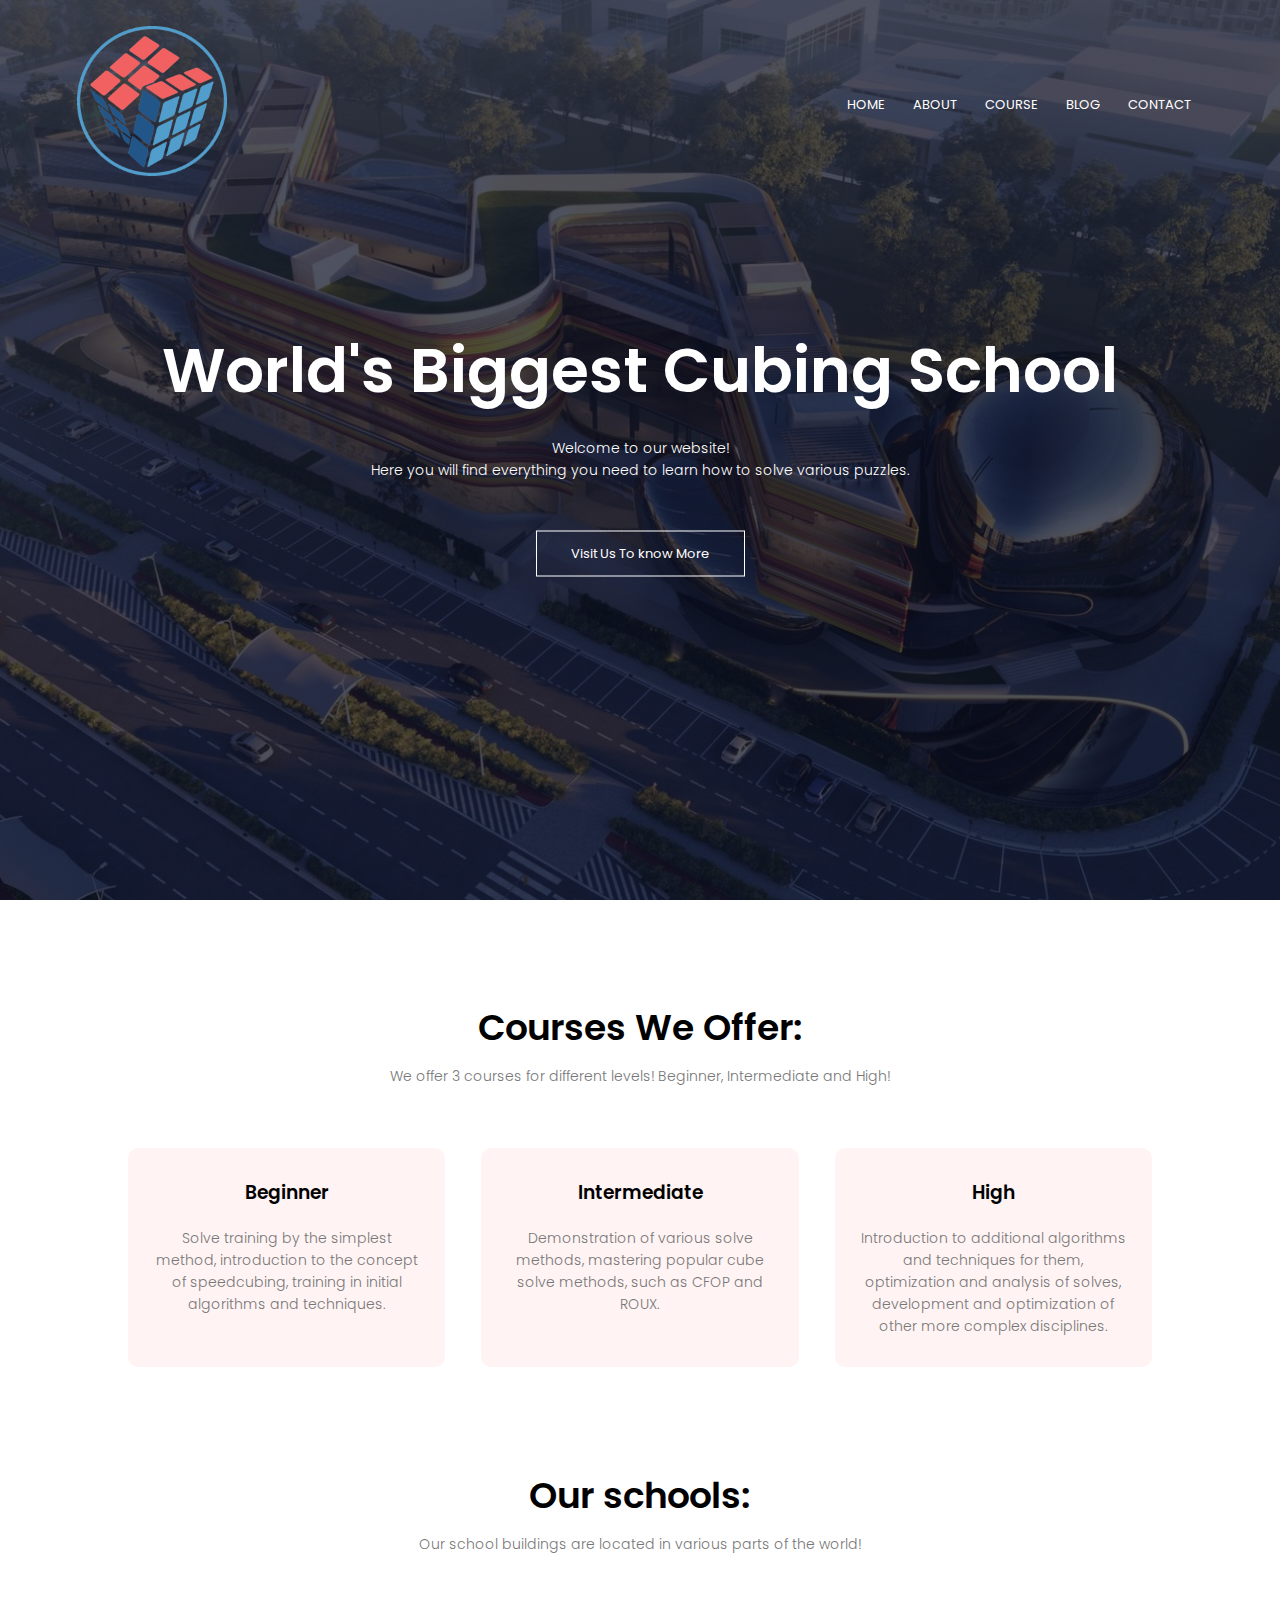
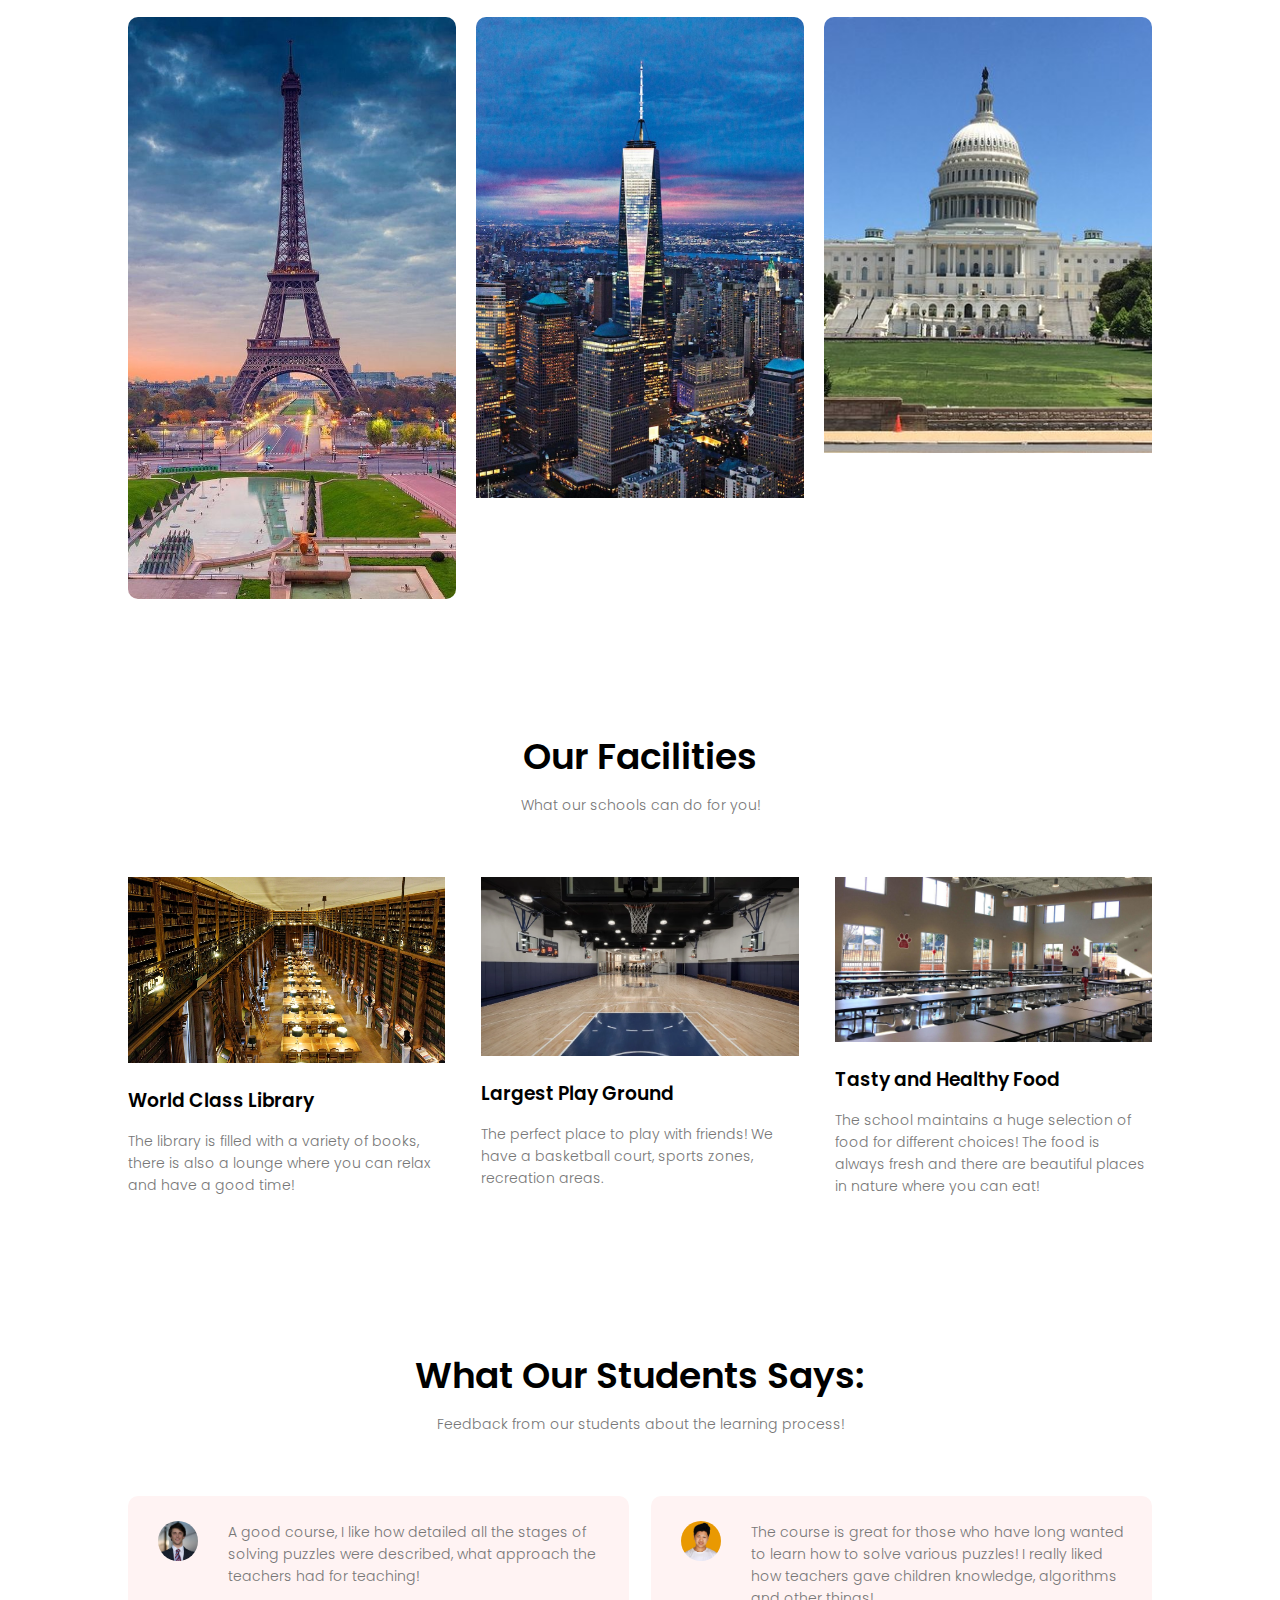
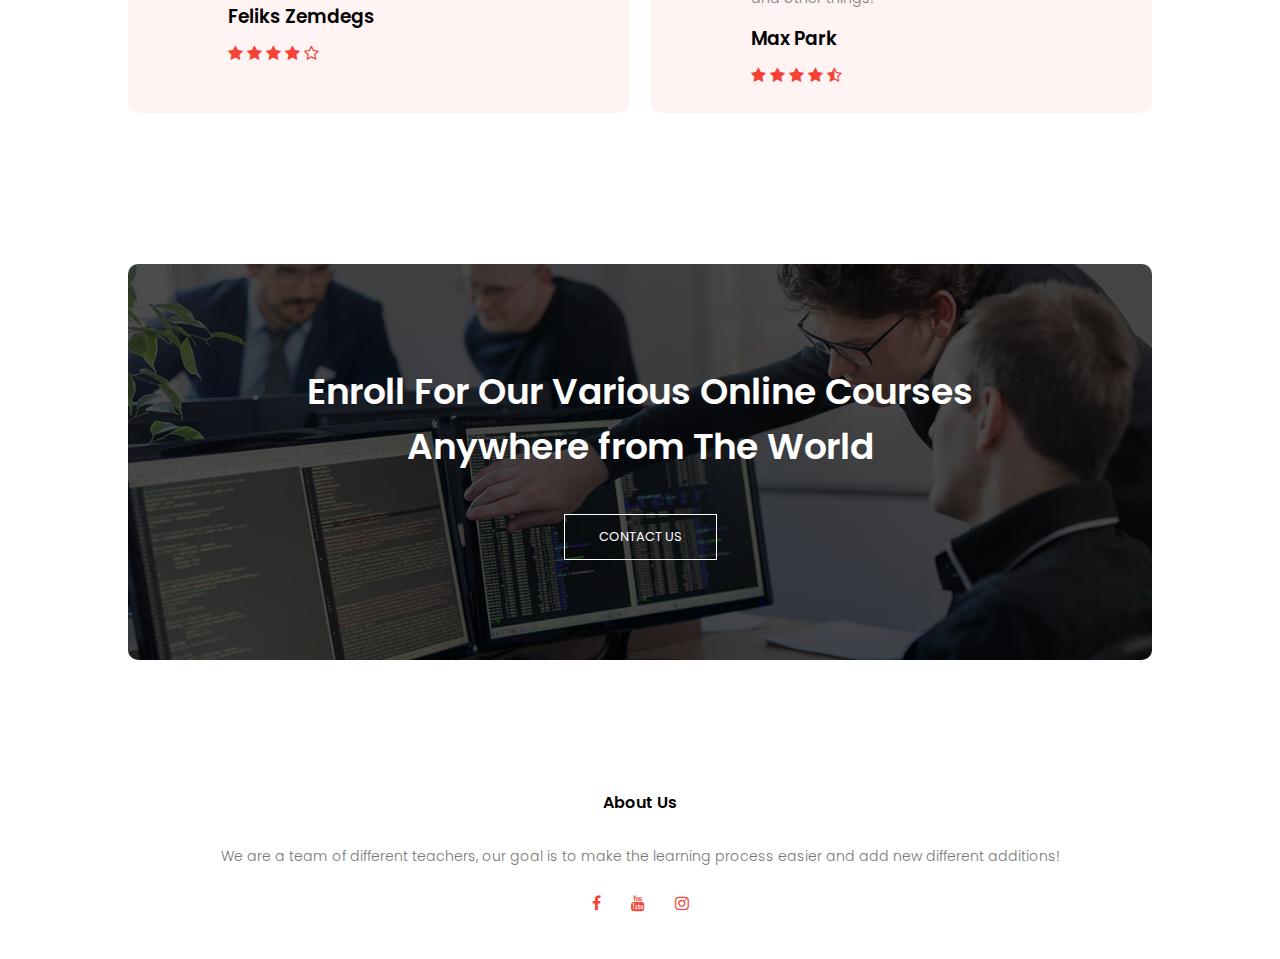
==== index.html @ b86185fc "A" ====
<!DOCTYPE html>
<html lang="en">
<head>
	<meta charset="UTF-8">
	<meta name="viewport" content="width=device-width, initial-scale=1.0">
	<title>Cubing school beta</title>
	<link rel="stylesheet" href="style.css">
	<link rel="preconnect" href="https://fonts.googleapis.com">
<link rel="preconnect" href="https://fonts.gstatic.com" crossorigin>
<link href="https://fonts.googleapis.com/css2?family=Poppins:ital,wght@0,100;0,200;0,300;0,400;0,700;1,600&display=swap" rel="stylesheet">
<link rel="stylesheet" href="https://stackpath.bootstrapcdn.com/font-awesome/4.7.0/css/font-awesome.min.css">
</head>
<body>
<section class="header">
	<nav>
		<a href="index.html"><img src="images/logo.png"></a>
		<div class="nav-links" id="navLinks">
			<i class="fa fa-times" onclick="hideMenu()"></i>
			<ul>
				<li><a href="index.html">HOME</a></li>
				<li><a href="about.html">ABOUT</a></li>
				<li><a href="course.html">COURSE</a></li>
				<li><a href="blog.html">BLOG</a></li>
				<li><a href="contact.html">CONTACT</a></li>
			</ul>
		</div>
		<i class="fa fa-bars" onclick="showMenu()"></i>
	</nav>

<div class="text-box">
	<h1>World's Biggest Cubing School</h1>
	<p>Welcome to our website! <br> Here you will find everything you need to learn how to solve various puzzles.</p>
	<a href="https://www.instagram.com/ukrainecuber/" class="hero-btn">Visit Us To know More</a>
</div>

</section>




<!-------course-------->

<section class="course">
	<h1>Courses We Offer:</h1>
	<p>We offer 3 courses for different levels! Beginner, Intermediate and High!</p>

	<div class="row">
		<div class="course-col">
			<h3>Beginner</h3>
			<p>Solve training by the simplest method, introduction to the concept of speedcubing, training in initial algorithms and techniques.</p>
		</div>
		<div class="course-col">
			<h3>Intermediate</h3>
			<p>Demonstration of various solve methods, mastering popular cube solve methods, such as CFOP and ROUX.</p>
		</div>
		<div class="course-col">
			<h3>High</h3>
			<p>Introduction to additional algorithms and techniques for them, optimization and analysis of solves, development and optimization of other more complex disciplines.</p>
		</div>
	</div>


</section>

<!-------- campus -------->

<section class="campus">
	<h1>Our schools:</h1>
	<p>Our school buildings are located in various parts of the world!</p>

	<div class="row">
		<div class="campus-col">
			<img src="images/Paris.jpg">
			<div class="layer">
				<h3>PARIS</h3>
			</div>
		</div>
		<div class="campus-col">
			<img src="images/NY.jpg">
			<div class="layer">
				<h3>NEW YORK</h3>
			</div>
		</div>
		<div class="campus-col">
			<img src="images/Washington.jpg">
			<div class="layer">
				<h3>WASHINGTON</h3>
			</div>
		</div>
	

</section>

<!--------- Facilities ------->

<section class="facilities">
	<h1>Our Facilities</h1>
	<p>What our schools can do for you!</p>

	<div class="row">
		<div class="facilities-col">
			<img src="images/library.jpg">
			<h3>World Class Library</h3>
			<p>The library is filled with a variety of books, there is also a lounge where you can relax and have a good time!</p>
		</div>
		<div class="facilities-col">
			<img src="images/basketball.jpg">
			<h3>Largest Play Ground</h3>
			<p>The perfect place to play with friends! We have a basketball court, sports zones, recreation areas.</p>
		</div>
		<div class="facilities-col">
			<img src="images/cafeteria.jpg">
			<h3>Tasty and Healthy Food</h3>
			<p>The school maintains a huge selection of food for different choices! The food is always fresh and there are beautiful places in nature where you can eat!</p>
		</div>
	</div>

</section>

<!----- testimonials ----->


<section class="testimonials">
	<h1>What Our Students Says:</h1>
	<p>Feedback from our students about the learning process!</p>

	<div class="row">
		<div class="testimonial-col">
			<img src="images/user1.jpg">
			<div>
				<p>A good course, I like how detailed all the stages of solving puzzles were described, what approach the teachers had for teaching!</p>
				<h3>Feliks Zemdegs</h3>
				<i class="fa fa-star"></i>
				<i class="fa fa-star"></i>
				<i class="fa fa-star"></i>
				<i class="fa fa-star"></i>
				<i class="fa fa-star-o"></i>
			</div>
		</div>
		<div class="testimonial-col">
			<img src="images/user2.jpg">
			<div>
				<p>The course is great for those who have long wanted to learn how to solve various puzzles! I really liked how teachers gave children knowledge, algorithms and other things!</p>
				<h3>Max Park</h3>
				<i class="fa fa-star"></i>
				<i class="fa fa-star"></i>
				<i class="fa fa-star"></i>
				<i class="fa fa-star"></i>
				<i class="fa fa-star-half-o"></i>
			</div>
		</div>
	</div>

</section>

<!------- Call To Action ----->

<section class="cta">
	<h1>Enroll For Our Various Online Courses<br> Anywhere from The World</h1>
	<a href="contact.html" class="hero-btn">CONTACT US</a>
	
</section>

<!------- Footer ----->

<section class="footer">
	<h4>About Us</h4>
	<p>We are a team of different teachers, our goal is to make the learning process easier and add new different additions!</p>	
	<div class="icons">
		<a href="link"><i class="fa fa-facebook"></i></a>
		<a href="link"><i class="fa fa-youtube"></i></a>
		<a href="https://www.instagram.com/ukrainecuber/"><i class="fa fa-instagram"></i></a>
	</div>
</section>











<!-------JavaScript for Toggle Menu------>
<script>
	
	var navLinks = document.getElementById("navLinks");

	function showMenu(){
		navLinks.style.right = "0";
	}
	function hideMenu(){
		navLinks.style.right = "-200px";
	}

</script>

	
</body>
</html>
---- style.css ----
*{
	margin: 0;
	padding: 0;
	font-family: 'Poppins', sans-serif;
}
.header{
	min-height: 100vh;
	width: 100%;
	background-image: linear-gradient(rgba(4,9,30,0.7), rgba(4,9,30,0.7)),url(images/banner.jpg);
	background-position: center;
	background-size: cover;
	position: relative;
}
nav{
	display: flex;
	padding: 2% 6%;
	justify-content: space-between;
	align-items: center;
}
nav img {
	width: 150px;
}
.nav-links{
	flex: 1;
	text-align: right;
}
.nav-links ul li{
	list-style: none;
	display: inline-block;
	padding: 8px 12px;
	position: relative;
}
.nav-links ul li a{
	color: #fff;
	text-decoration: none;
	font-size: 13px;
}
.nav-links ul li::after{
	content: '';
	width: 0%;
	height: 2px;
	background: #f44336;
	display: block;
	margin: auto;
	transition: 0.5s;
}
.nav-links ul li:hover::after{
	width: 100%;
}
.text-box{
	width: 90%;
	color: #fff;
	position: absolute;
	top: 50%;
	left: 50%;
	transform: translate(-50%, -50%);
	text-align: center;
}
.text-box h1{
	font-size: 62px;
}
.text-box p{
	margin: 10px 0 40px;
	font-size: 14px;
	color: #fff;
}
.hero-btn{
	display: inline-block;
	text-decoration: none;
	color: #fff;
	border: 1px solid #fff;
	padding: 12px 34px;
	font-size: 13px;
	background: transparent;
	position: relative;
	cursor: pointer;
}
.hero-btn:hover{
	border: 1px solid #f44336;
	background: #f44336;
	transition: 1s;
}

nav .fa{
	display: none;
}

@media(max-width: 700px){
	.text-box h1{
		font-size: 20px;
	}
	.nav-links ul li{
		display: block;
	}
	.nav-links{
		position: fixed;
		background: #f44336;
		height: 100vh;
		width: 200px;
		top: 0;
		right: -200px;
		text-align: left;
		z-index: 2;
		transition: 1s;
	}
	nav .fa{
		display: block;
		color: #fff;
		margin: 10px;
		font-size: 22px;
		cursor: pointer;
	}
	.nav-links ul{
		padding: 30px;
	}
}

/*------- course ------*/

.course{
	width:80%;
	margin: auto;
	text-align: center;
	padding-top: 100px; 
}
h1{
	font-size: 36px;
	font-weight: 600;
}

p{
	color: #777;
	font-size: 14px;
	font-weight: 300;
	line-height: 22px;
	padding: 10px; 
}

.row{
	margin-top: 5%;
	display: flex;
	justify-content: space-between;
}
.course-col{
	flex-basis: 31%;
	background: #fff3f3;
	border-radius: 10px;
	margin-bottom: 5%;
	padding: 20px 12px;
	box-sizing: border-box;
	transition: 0.5s;
}
h3{
	text-align: center;
	font-weight: 600;
	margin: 10px 0;
}
.course-col:hover{
	box-shadow: 0 0 20px 0px rgba(0,0,0,0.2);
}
@media(max-width: 700px){
	.row{
		flex-direction: column;
	}
}

/*-------- campus -----*/

.campus{
	width: 80%;
	margin: auto;
	text-align: center;
	padding-top: 50px;
}
.campus-col{
	flex-basis: 32%;
	border-radius: 10px;
	margin-bottom: 30px;
	position: relative;
	overflow: hidden;
}
.campus-col img{
	width: 100%;
	display: block;
}
.layer{
	background: transparent;
	height: 100%;
	width: 100%;
	position: absolute;
	top: 0;
	left: 0;
	transition: 0.5s;
}
.layer:hover{
	background: rgba(226,0,0,0.7);
}
.layer h3{
	width: 100%;
	font-weight: 500;
	color: #fff;
	font-size: 26px;
	bottom: 0;
	left: 50%;
	transform: translateX(-50%);
	position: absolute;
	opacity: 0;
	transition: 0.5s;
}
.layer:hover h3{
	bottom: 49%;
	opacity: 1;
}

/*--------- facilities -------*/

.facilities{
	width: 80%;
	margin: auto;
	text-align: center;
	padding-top: 100px;
}
.facilities-col{
	flex-basis: 31%;
	border-radius: 10px;
	margin-bottom: 5%;
	text-align: left;
}
.facilities-col img{
	width: 100%;
	border-left: 10px;
}

.facilities-col p{
	padding: 0;
}
.facilities-col h3{
	margin-top: 16px;
	margin-bottom: 15px;
	text-align: left;
}

/* -------- testimonials --------*/

.testimonials{
	width: 80%;
	margin: auto;
	padding-top: 100px;
	text-align: center;
}
.testimonial-col{
	flex-basis: 44%;
	border-radius: 10px;
	margin-bottom: 5%;
	text-align: left;
	background: #fff3f3;
	padding: 25px;
	cursor: pointer;
	display: flex;
}
.testimonial-col img{
	height: 40px;
	margin-left: 5px;
	margin-right: 30px;
	border-radius: 50%;
}
.testimonial-col p{
	padding: 0;
}
.testimonial-col h3{
	margin-top: 15px;
	text-align: left;
}
.testimonial-col .fa{
	color: #f44336;
}
@media(max-width: 700px) {
	.testimonial-col img{
		margin-left: 0px;
		margin-right: 15px;
	}
}

/*---------- call to action ------*/

.cta{
	margin: 100px auto;
	width: 80%;
	background-image: linear-gradient(rgba(0,0,0,0.7),rgba(0,0,0,0.7)), url(images/banner2.jpg);
	background-position: center;
	background-size: cover;
	border-radius: 10px;
	text-align: center;
	padding: 100px 0;
}

.cta h1{
	color: #fff;
	margin-bottom: 40px;
	padding: 0;
}

@media(max-width: 700px){
	.cta h1{
		font-size: 24px;
	}
}

/*------- footer ----->*/

.footer{
	width: 100%;
	text-align: center;
	padding: 30px 0;
}

.footer h4{
	margin-bottom: 25px;
	margin-bottom: 20px;
	font-weight: 600;
}
.icons .fa{
	color: #f44336;
	margin: 0 13px;
	cursor: pointer;
	padding: 18px 0;
}

/*---------- about us page --------->*/

.sub-header{
	height: 50vh;
	width: 100%;
	background-image: linear-gradient(rgba(4,9,30,0.7), rgba(4,9,30,0.7)),url(images/background.jpg);
	background-position: center;
	background-size: cover;
	text-align: center;
	color: #fff;
}
.sub-header h1{
	margin-top: 100px;
}
.about-us{
	width: 80%;
	margin: auto;
	padding-top: 80px;
	padding-bottom: 50px;
}

.about-col{
	flex-basis: 48%;
	padding: 30px 2px;
}
.about-col img{
	width: 100%;
}
.about-col h1{
	padding-top: 0;
}
.about-col p{
	padding: 15px 0 25px;
}

.red-btn{
	border: 1px solid #f44336;
	background: transparent;
	color: #f44336;
}
.red-btn:hover{
	color: #fff;
}

/*--------blog-content--------*/

.blog-content{
	width: 80%;
	margin: auto;
	padding: 60px 0;
}
.blog-left{
	flex-basis: 65%;
}
.blog-left img{
	width: 100%;
}
.blog-left h2{
	color: #222;
	font-weight: 600;
	margin: 30px 0;
}
.blog-left p{
	color: #999;
	padding: 0;
}
.blog-right{
	flex-basis: 32%;
}
.blog-right h3{
	background: #f44336;
	color: #fff;
	padding: 7px 0;
	font-size: 16px;
	margin-bottom: 20px;
}
.blog-right div{
	display: flex;
	align-items: center;
	justify-content: space-between;
	color: #555;
	padding: 8px; 
	box-sizing: border-box;
}

.comment-box{
	border: 1px solid #ccc;
	margin: 50px 0;
	padding: 10px 20px;
}
.comment-box h3{
	text-align: left;
}
.comment-form input, .comment-form textarea{
	width: 100%;
	padding: 10px;
	margin: 15px 0;
	box-sizing: border-box;
	border: none;
	outline: none;
	background: #f0f0f0;

}
.comment-form {
	margin: 10px 0;
}

@media(max-width: 700px){
	.sub-header h1{
		font-size: 24px;
	}
}

/*-----------contact us page-------*/

.location {
	width: 80%;
	margin: auto;
	padding: 80px 0;
}
.location iframe{
	width: 100%;
}
.contact-us{
	width: 80%;
	margin: auto;
}
.contact-col{
	flex-basis: 48%;
	margin-bottom: 30px;
}
.contact-col div{
	display: flex;
	align-items: center;
	margin-bottom: 40px;
}
.contact-col div .fa{
	font-size: 28px;
	color: #f44336;
	margin: 10px;
	margin-right: 30px;
}
.contact-col div p{
	padding: 0;
}
.contact-col div h5{
	font-size: 20px;
	margin-bottom: 5px;
	color: #555;
	font-weight: 400;
}
.contact-col input, .contact-col textarea{
	width: 100%;
	padding: 15px;
	margin-bottom: 17px;
	outline: none;
	border: 1px solid #ccc;
	box-sizing: border-box;
}
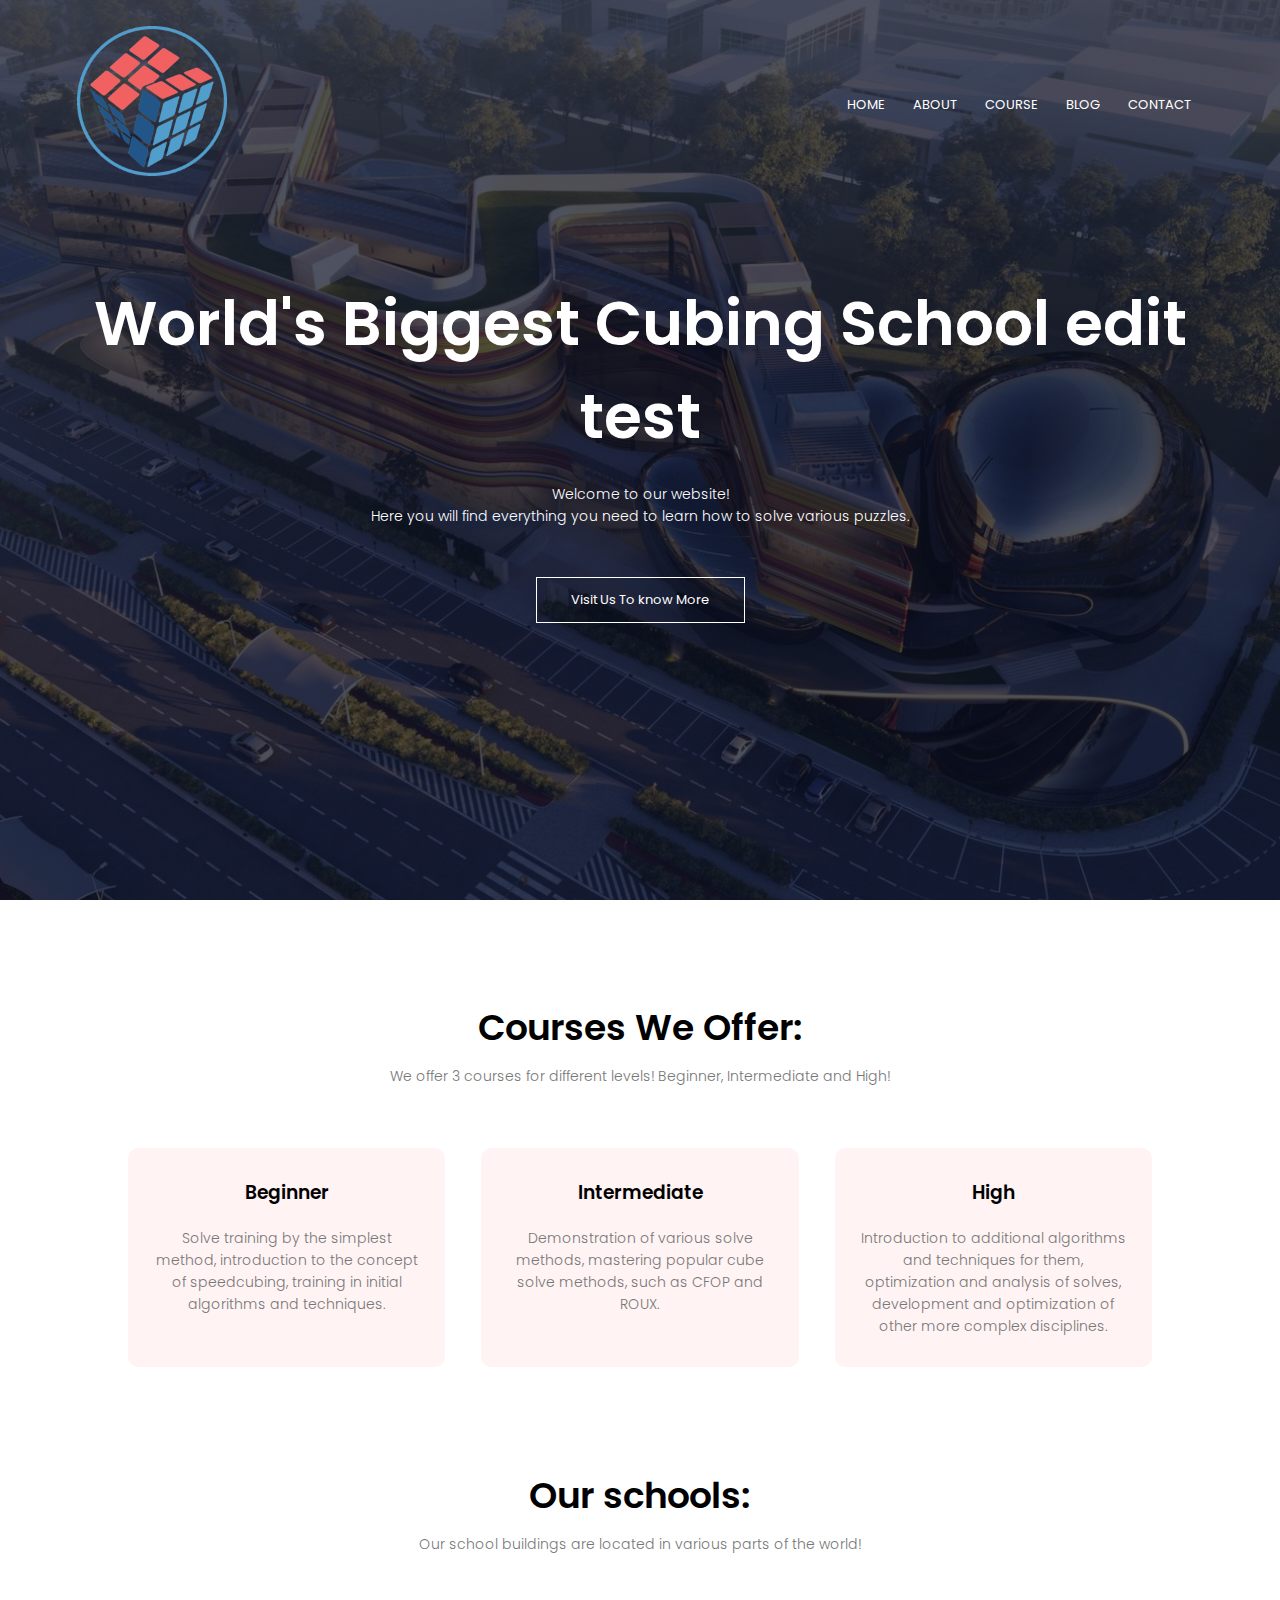
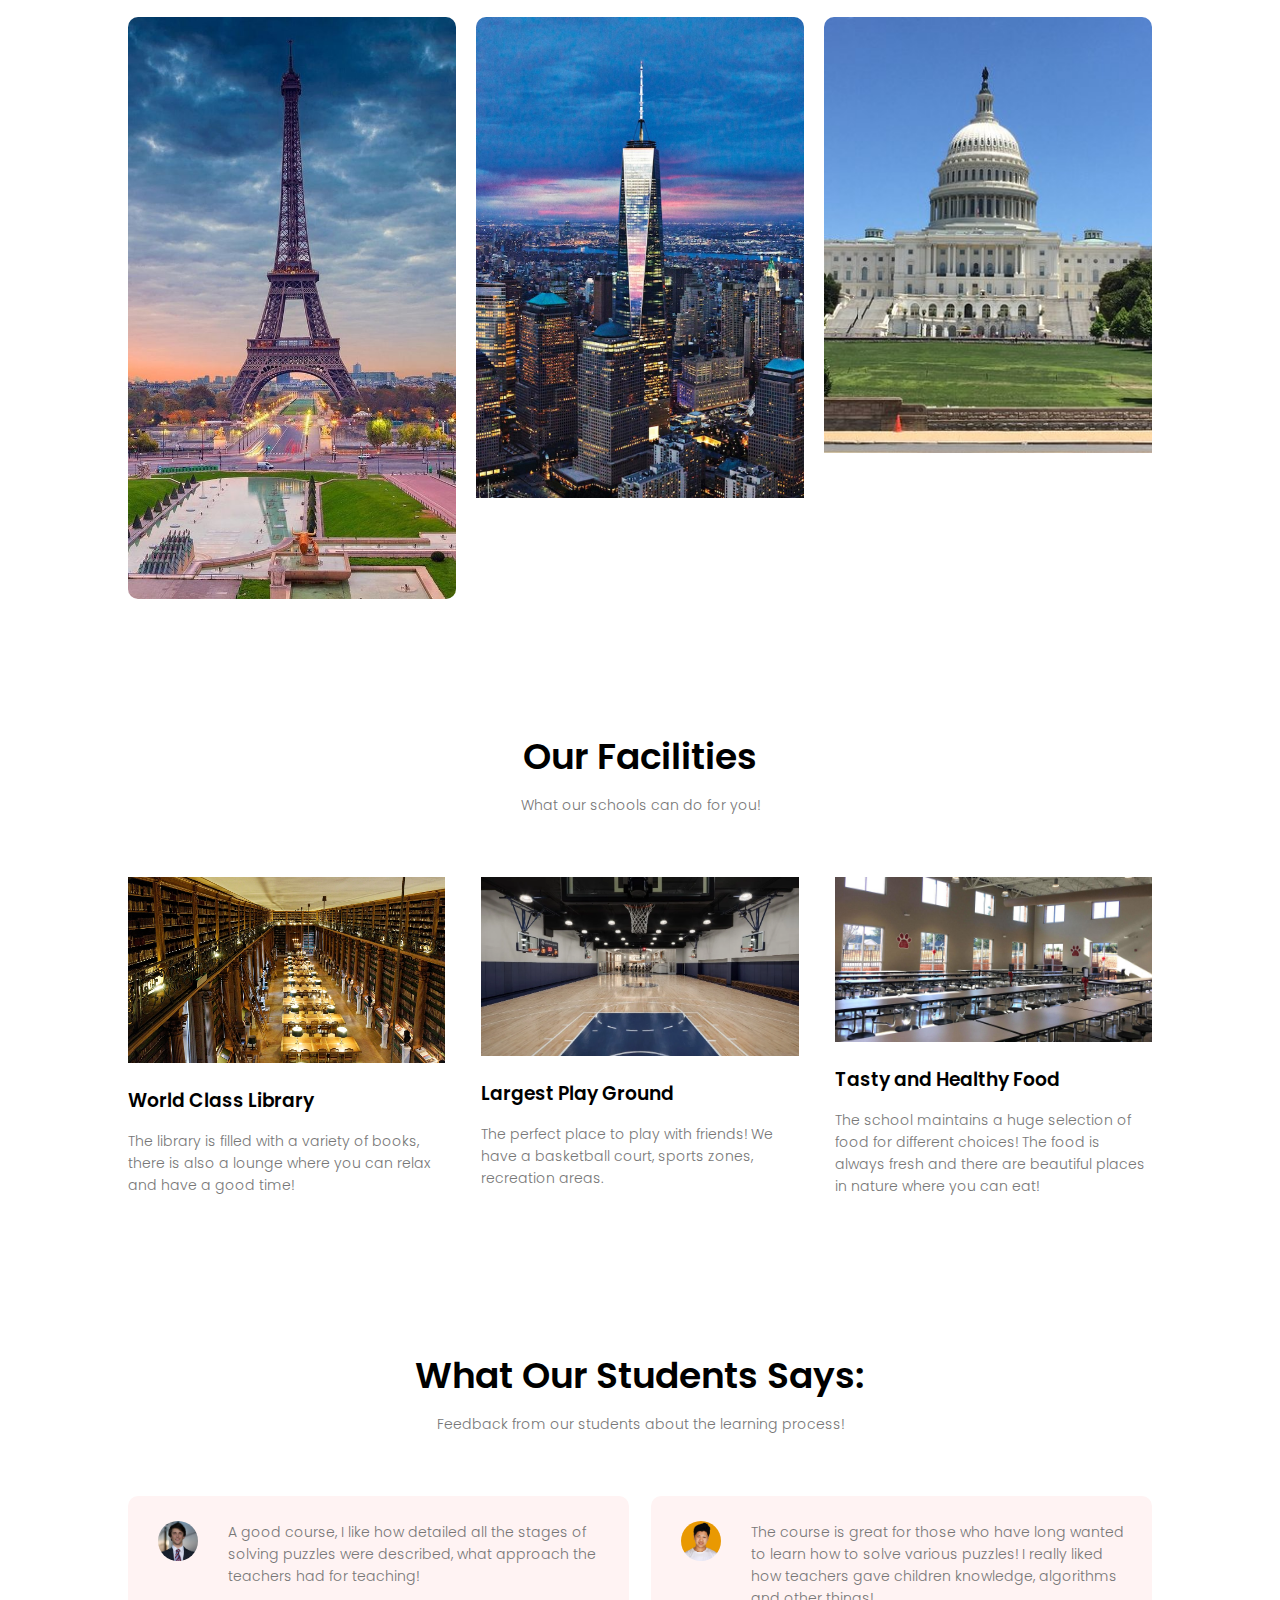
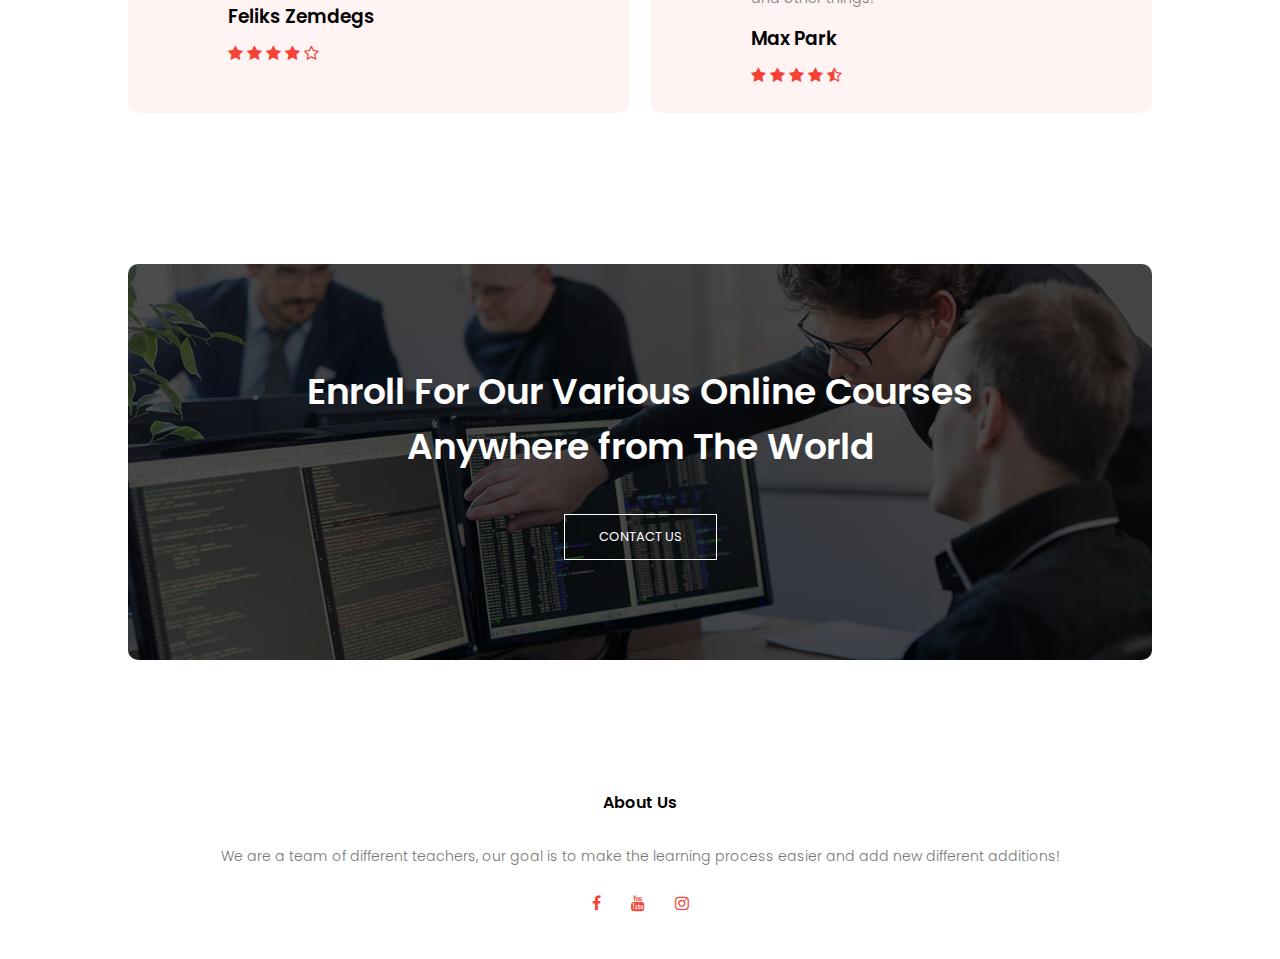
==== commit 49206cc1: "Update test" ====
--- a/index.html
+++ b/index.html
@@ -28,7 +28,7 @@
 	</nav>
 
 <div class="text-box">
-	<h1>World's Biggest Cubing School</h1>
+	<h1>World's Biggest Cubing School edit test</h1>
 	<p>Welcome to our website! <br> Here you will find everything you need to learn how to solve various puzzles.</p>
 	<a href="https://www.instagram.com/ukrainecuber/" class="hero-btn">Visit Us To know More</a>
 </div>
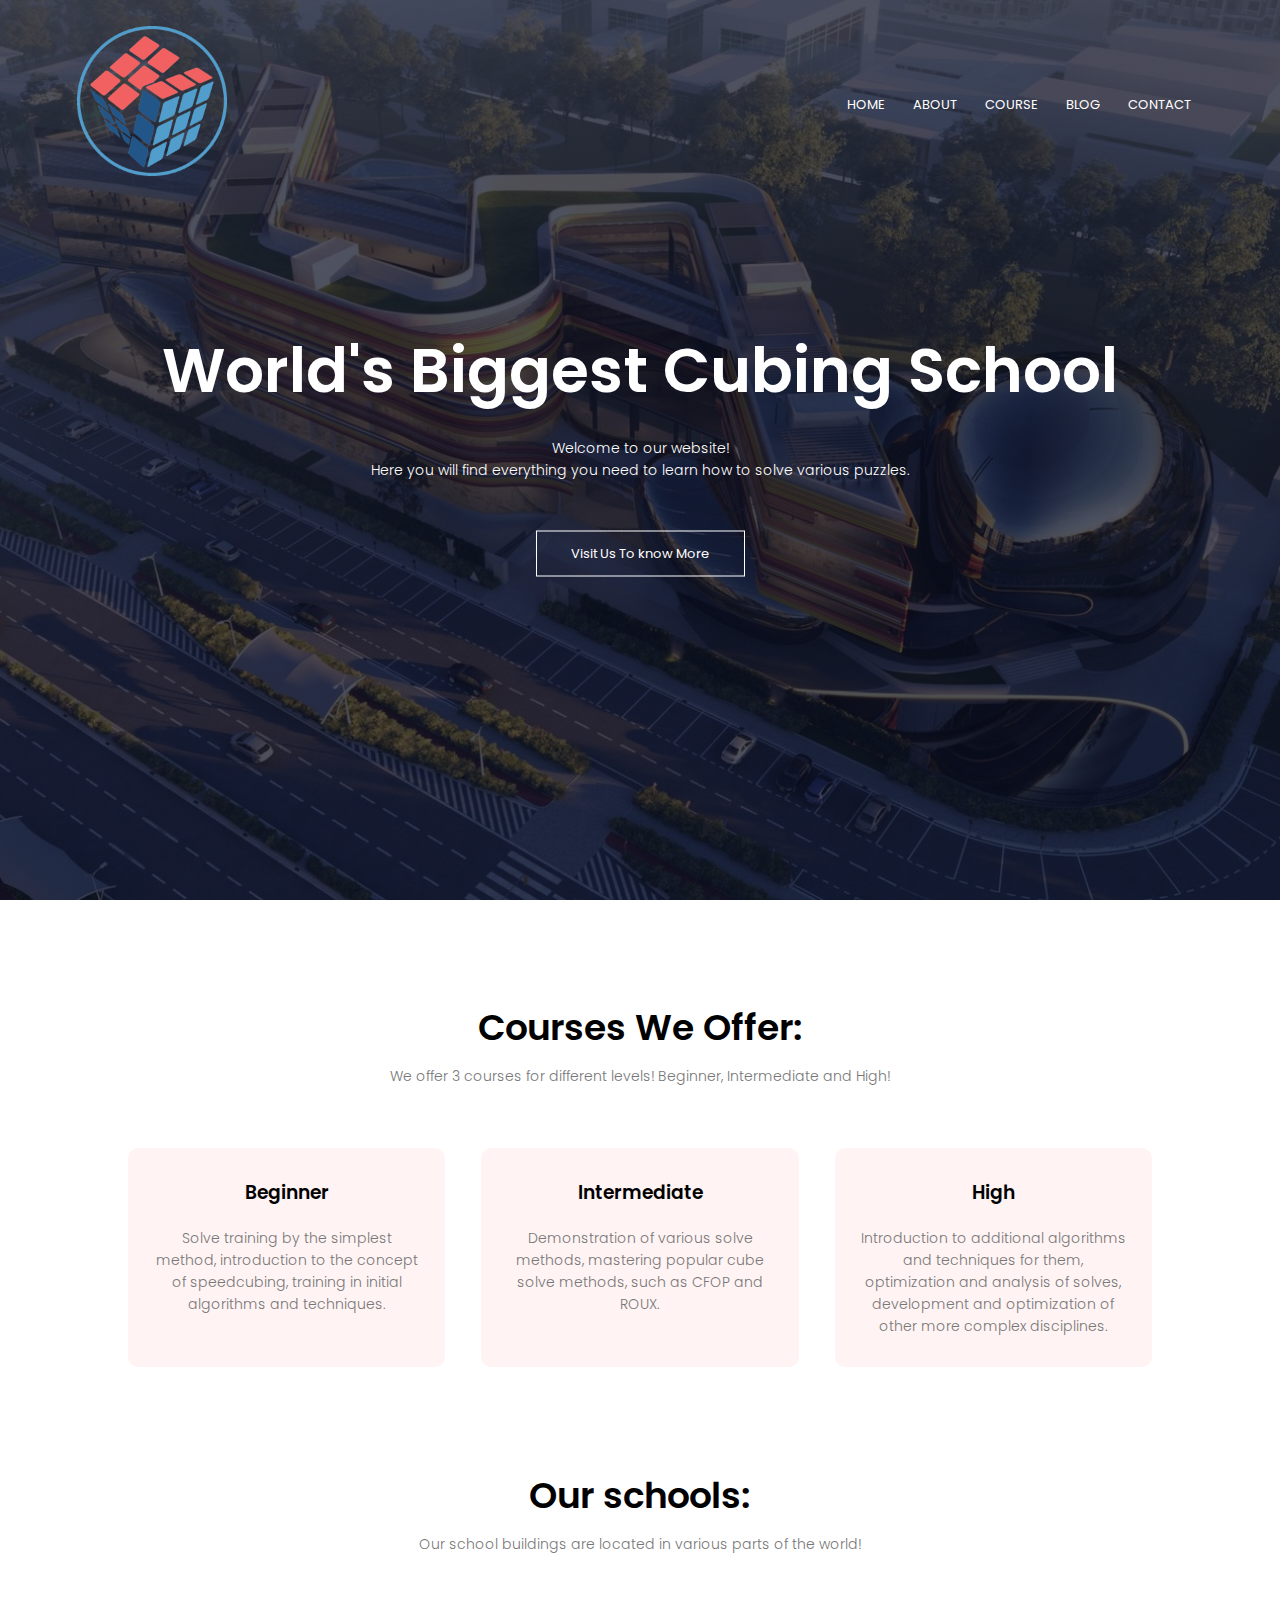
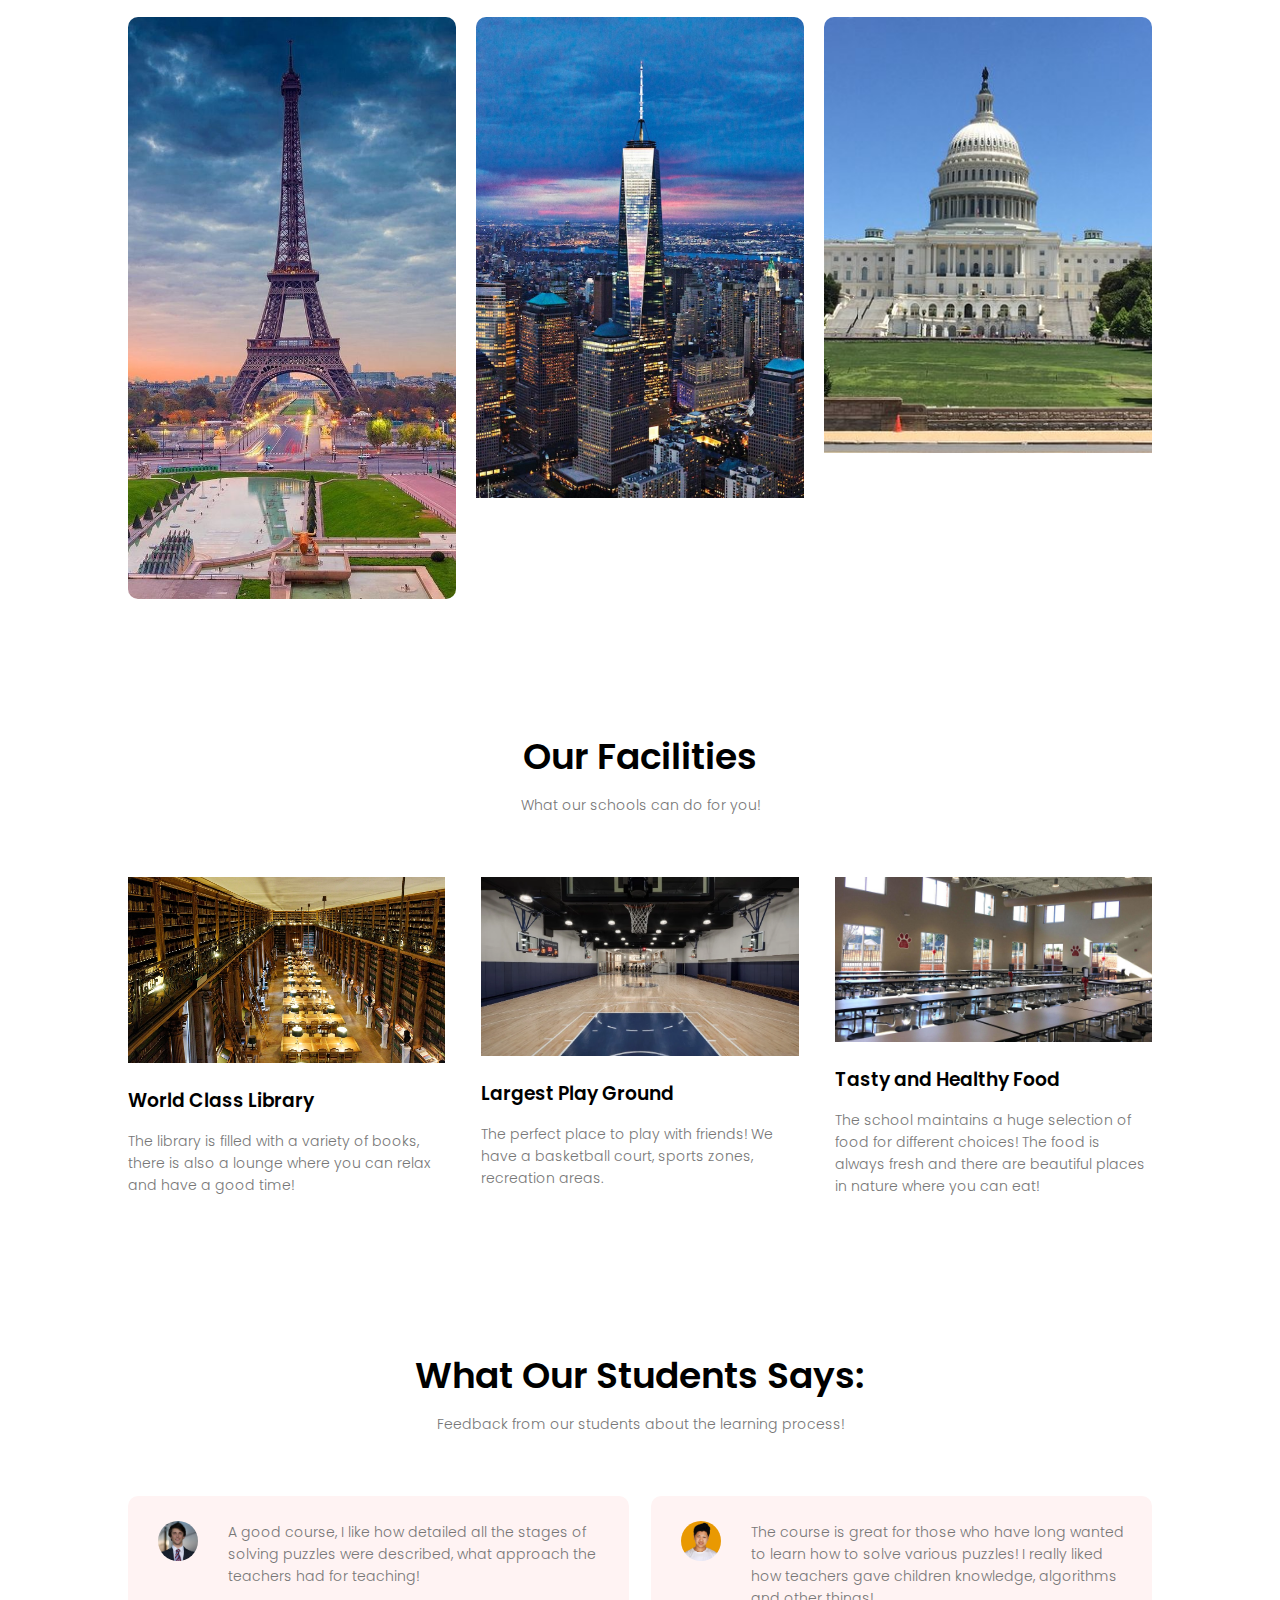
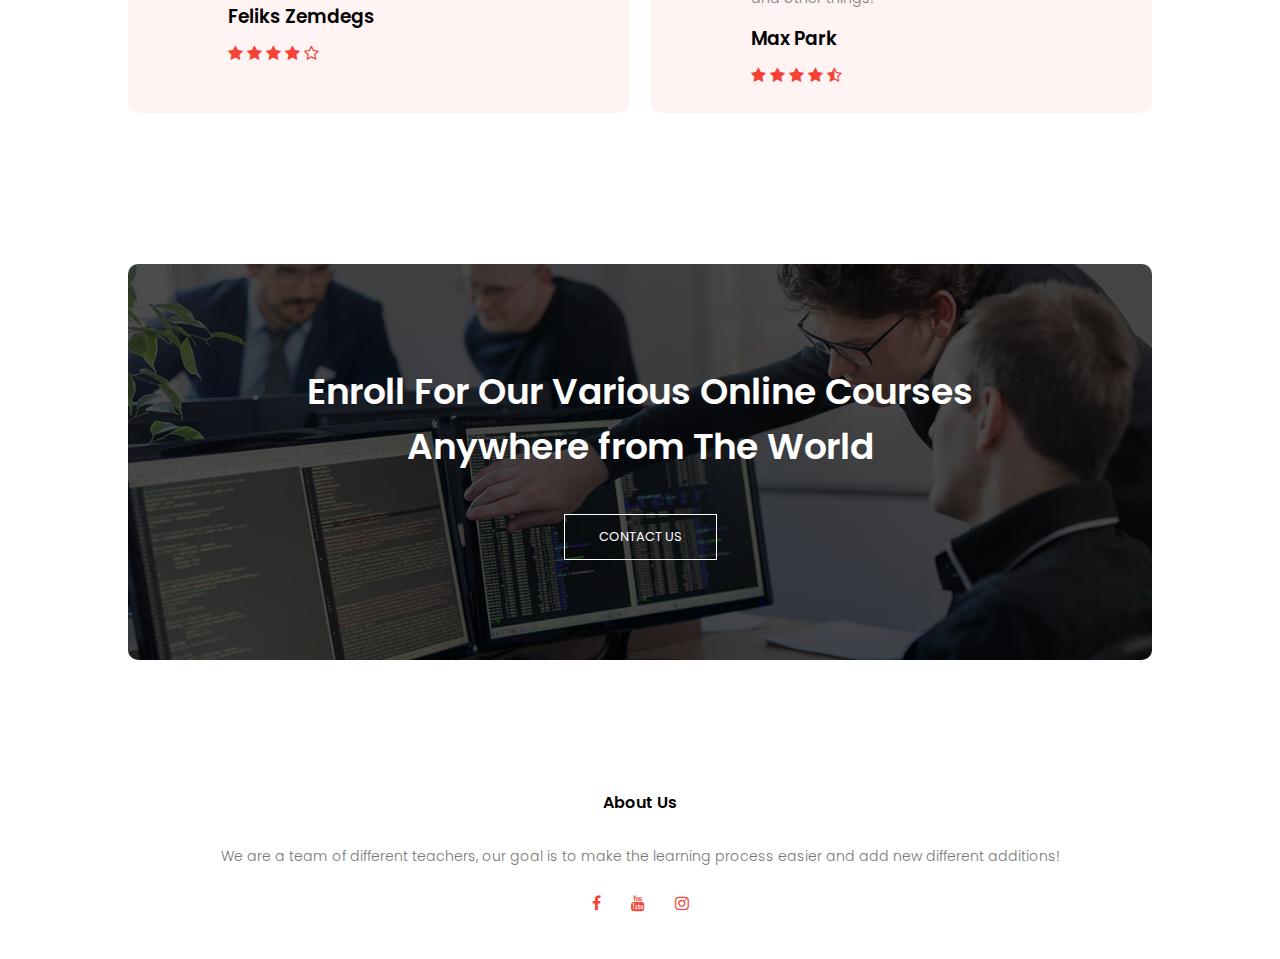
==== commit 2ae703db: "Updated version" ====
--- a/index.html
+++ b/index.html
@@ -28,7 +28,7 @@
 	</nav>
 
 <div class="text-box">
-	<h1>World's Biggest Cubing School edit test</h1>
+	<h1>World's Biggest Cubing School</h1>
 	<p>Welcome to our website! <br> Here you will find everything you need to learn how to solve various puzzles.</p>
 	<a href="https://www.instagram.com/ukrainecuber/" class="hero-btn">Visit Us To know More</a>
 </div>
